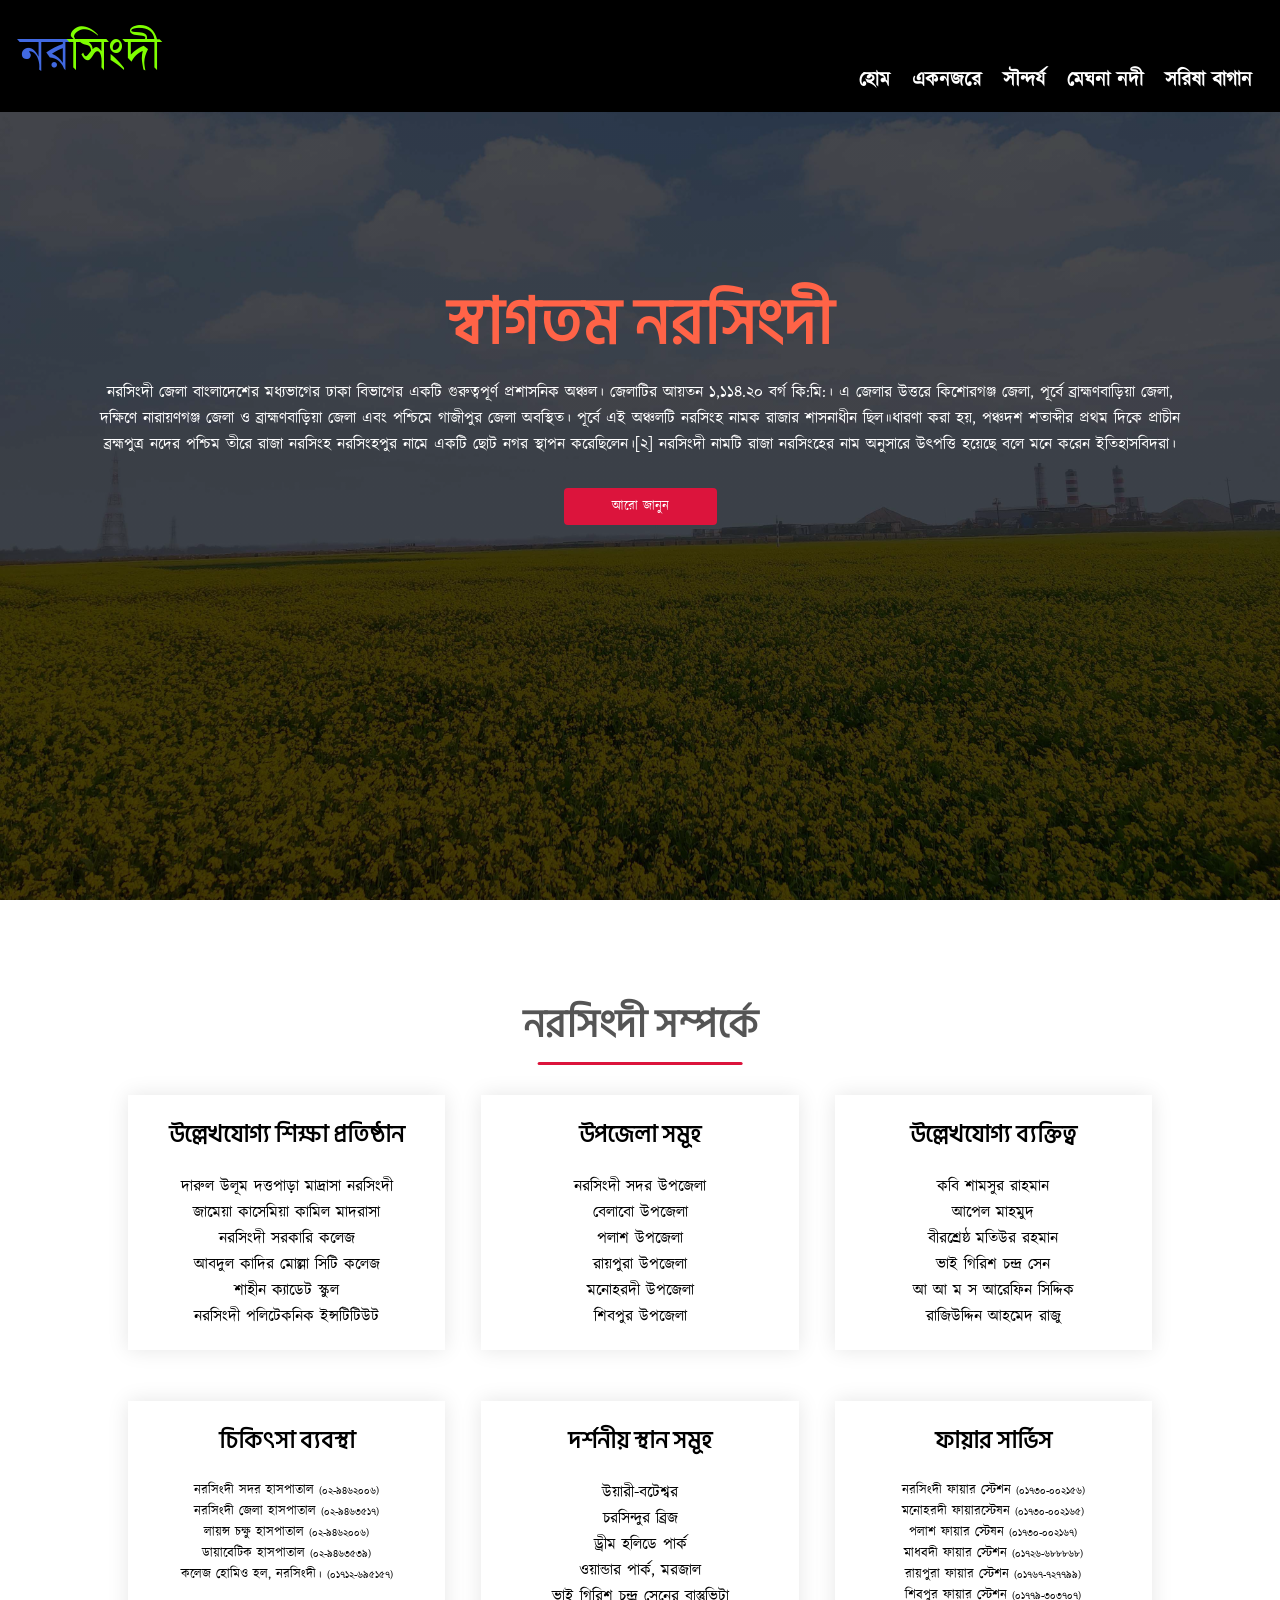
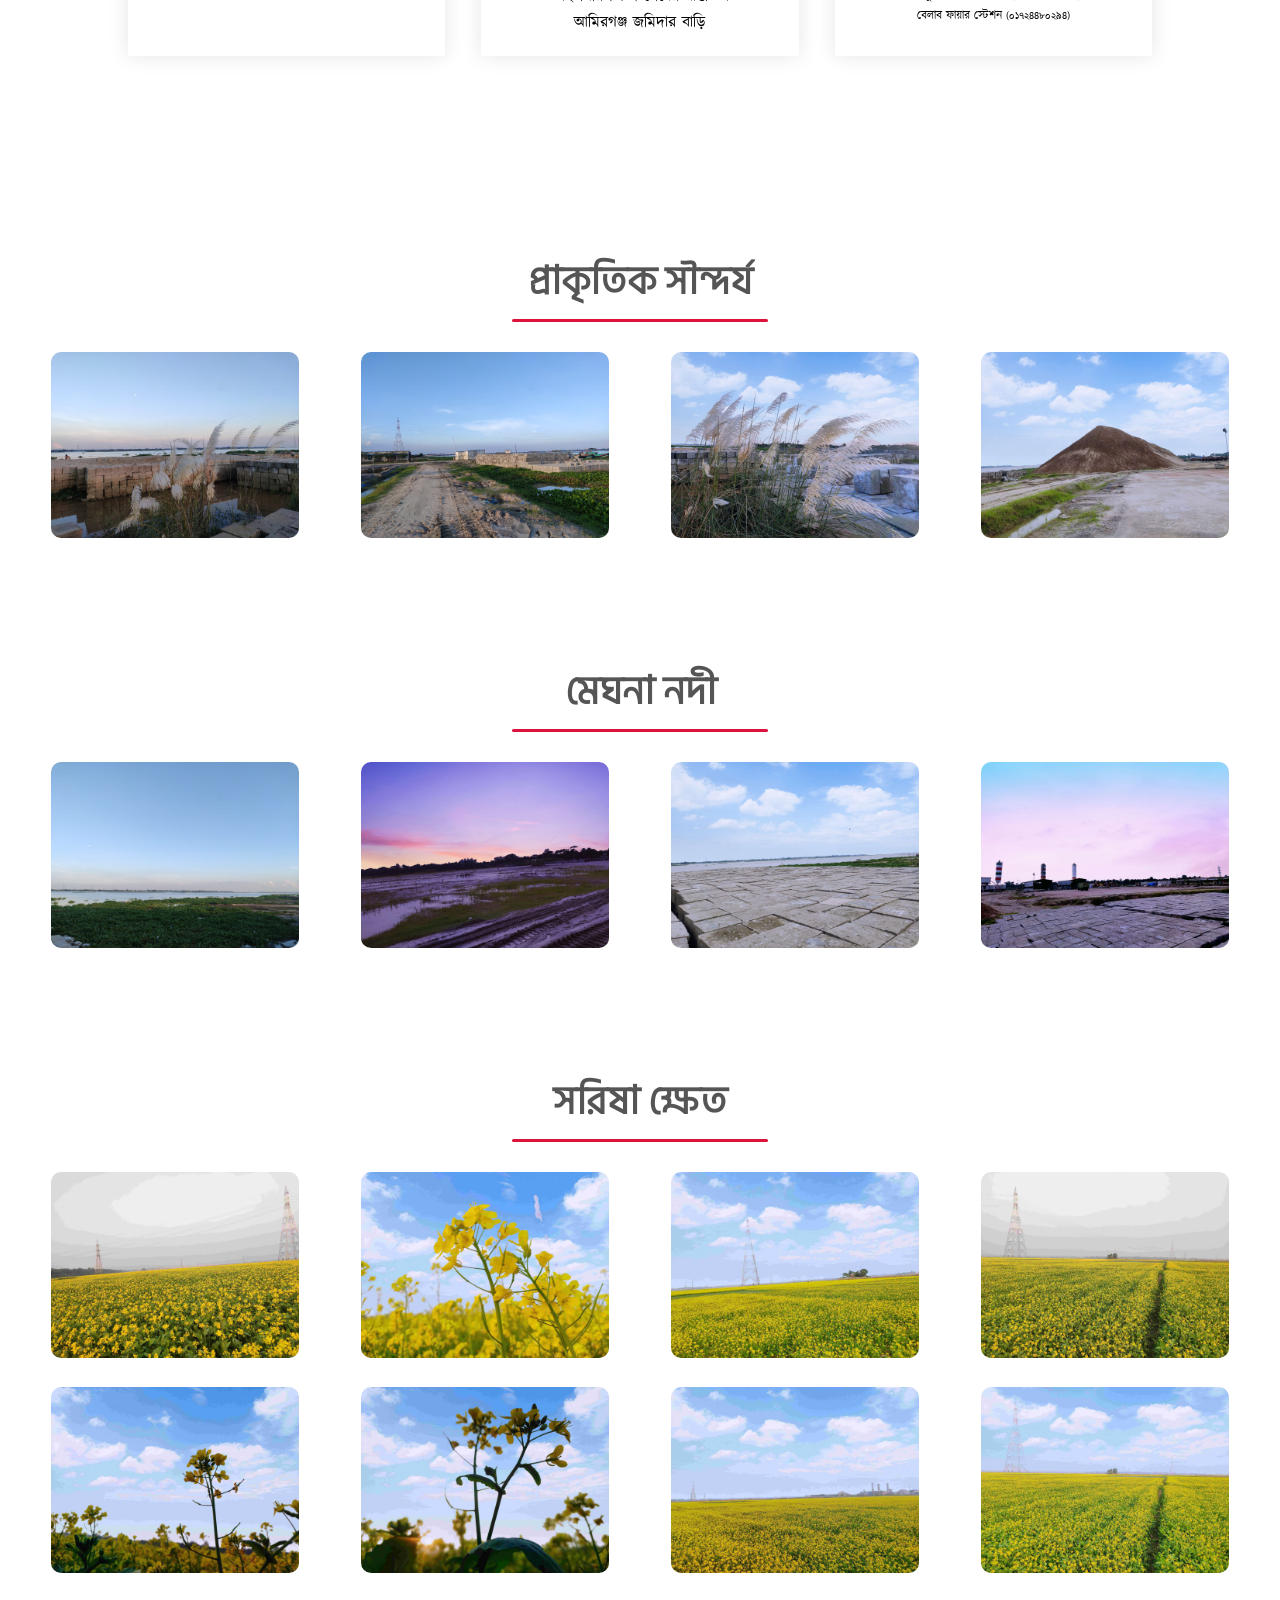
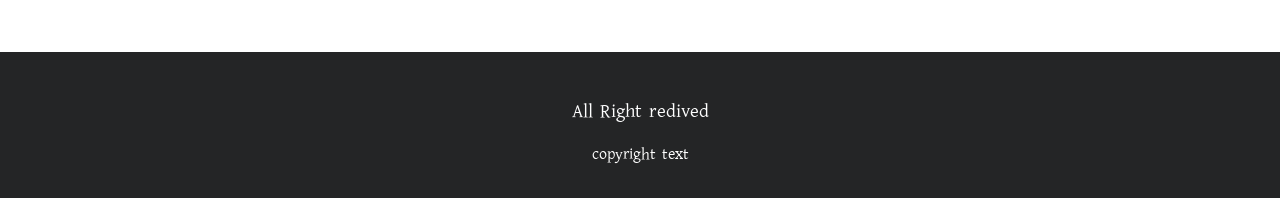
==== index.html @ e4d0d6dd "index name change" ====
<!DOCTYPE html>
<html lang="en">
<head>
    <meta charset="UTF-8">
    <meta http-equiv="X-UA-Compatible" content="IE=edge">
    <meta name="viewport" content="width=device-width, initial-scale=1.0">
    <title>Document</title> 
    <link rel="stylesheet" href="style.css">
    <link rel="stylesheet" href="responsive.css">
    <link rel="shortcut icon" href="images/favicon.png" type="image/x-icon">
    <script src="lazysizes.min.js"></script>

     

</head>
<body>
    
<section id="home" class="header">
    <nav>
        <a href="">
            <h4>নর<span>সিংদী</span></h4>
        </a>
        <div class="nav-links">
            <ul id="menuToggle">
                <li><a href="#home">হোম</a></li>
                <li><a href="#services">একনজরে</a></li>
                <li><a href="#nature">সৗন্দর্য</a></li>
                <li><a href="#river">মেঘনা নদী</a></li>
                <li><a href="#sorisa">সরিষা বাগান </a></li>
            </ul>

            

        </div> 
        <div class="humberger" onclick="menuToggle()">
            <div class="bar">
            
            </div>

        </div>
    </nav>

   <div class="content-box">
        <h1>স্বাগতম নরসিংদী </h1>
        <p>নরসিংদী জেলা বাংলাদেশের মধ্যভাগের ঢাকা বিভাগের একটি গুরুত্বপূর্ণ প্রশাসনিক অঞ্চল।  জেলাটির আয়তন ১,১১৪.২০ বর্গ কি:মি:।  এ জেলার উত্তরে কিশোরগঞ্জ জেলা, পূর্বে ব্রাহ্মণবাড়িয়া জেলা, দক্ষিণে নারায়ণগঞ্জ জেলা ও ব্রাহ্মণবাড়িয়া জেলা এবং পশ্চিমে গাজীপুর জেলা অবস্থিত। 
            পূর্বে এই অঞ্চলটি নরসিংহ নামক রাজার শাসনাধীন ছিল॥ধারণা করা হয়, পঞ্চদশ শতাব্দীর প্রথম দিকে প্রাচীন ব্রহ্মপুত্র নদের পশ্চিম তীরে রাজা নরসিংহ নরসিংহপুর নামে একটি ছোট নগর স্থাপন করেছিলেন।[২] নরসিংদী নামটি রাজা নরসিংহের নাম অনুসারে উৎপত্তি হয়েছে বলে মনে করেন ইতিহাসবিদরা।
        </p>

        <div class="btn">
        <button class="hero-btn">আরো জানুন </button>

        </div>

   </div>
   


</section>

  <!--  this div for spacing  -->
  <div  id="services" style="height: 100px; width: 100%;">

</div>
<!--  this div for spacing  -->

<section id="services" class="services">

   
    <h1 class="section-title">নরসিংদী সম্পর্কে </h1>
    
    
    <div class="row">
        <div class="service-col">
            <h2> উল্লেখযোগ্য শিক্ষা প্রতিষ্ঠান</h2>
            <ol>
                <li> দারুল উলূম দত্তপাড়া মাদ্রাসা নরসিংদী </li>
                <li> জামেয়া কাসেমিয়া কামিল মাদরাসা </li>
                <li> নরসিংদী সরকারি কলেজ</li>
                <li> আবদুল কাদির মোল্লা সিটি কলেজ </li>
                <li> শাহীন ক্যাডেট স্কুল </li>
                <li> নরসিংদী পলিটেকনিক ইন্সটিটিউট </li>
            </ol>
        </div>

        <div class="service-col">
            <h2>উপজেলা সমূহ</h2>
               <ol>
                 <li> নরসিংদী সদর উপজেলা </li>
                 <li> বেলাবো উপজেলা </li>
                 <li>  পলাশ উপজেলা</li>
                 <li> রায়পুরা উপজেলা </li>
                 <li> মনোহরদী উপজেলা </li>
                 <li> শিবপুর উপজেলা </li>
                 
                  
               </ol>
                
                
               
                
                
        </div>
        <div class="service-col">
            <h2> উল্লেখযোগ্য ব্যক্তিত্ব</h2>
            <ol>
                <li> কবি শামসুর রাহমান </li>
                <li> আপেল মাহমুদ </li>
                <li> বীরশ্রেষ্ঠ মতিউর রহমান</li>
                <li> ভাই গিরিশ চন্দ্র সেন </li>
                <li> আ আ ম স আরেফিন সিদ্দিক </li>
                <li> রাজিউদ্দিন আহমেদ রাজু </li>
                
                 
              </ol>


         
        </div>
    </div> <!----row-->
    <div class="row">
        <div class="service-col">
            <h2> চিকিৎসা ব্যবস্থা</h2>
            <ol>
                <li style="font-size: 13px;"> নরসিংদী সদর হাসপাতাল 
                     <small style="font-size: 10px;"> (০২-৯৪৬২০০৬) </small> </li>
                <li style="font-size: 13px;"> নরসিংদী জেলা হাসপাতাল
                     <small style="font-size: 10px;"> (০২-৯৪৬৩৫১৭) </small> </li>
                <li style="font-size: 13px;"> লায়ন্স চক্ষু হাসপাতাল
                     <small style="font-size: 10px;"> (০২-৯৪৬২০০৬) </small> </li>
                <li style="font-size: 13px;"> ডায়াবেটিক হাসপাতাল
                     <small style="font-size: 10px;"> (০২-৯৪৬৩৫৩৯) </small> </li>
                <li style="font-size: 13px;"> কলেজ হোমিও হল, নরসিংদী।
                     <small style="font-size: 10px;"> (০১৭১২-৬৯৫১৫৭) </small> </li>
               
            </ol>
        </div>

        


        <div class="service-col">
            <h2>দর্শনীয় স্থান সমূহ</h2>
               <ol>
                 <li> উয়ারী-বটেশ্বর  </li>
                 <li> চরসিন্দুর ব্রিজ</li>
                 <li> ড্রীম হলিডে পার্ক </li>
                 <li> ওয়ান্ডার পার্ক, মরজাল </li>
                 <li> ভাই গিরিশ চন্দ্র সেনের বাস্তুভিটা</li>
                 <li> আমিরগঞ্জ জমিদার বাড়ি </li>
                 
                  
               </ol>
                
                
               
                
                
        </div>
             <div class="service-col">
                           
            <h2> ফায়ার সার্ভিস </h2>
            <ol>
                <li style="font-size: 13px;"> নরসিংদী ফায়ার স্টেশন 
                     <small style="font-size: 10px;"> (০১৭৩০-০০২১৫৬) </small> </li>
                <li style="font-size: 13px;"> মনোহরদী ফায়ারস্টেষন <small style="font-size: 10px;"> (০১৭৩০-০০২১৬৫) </small> </li>
                <li style="font-size: 13px;"> পলাশ ফায়ার স্টেষন
                     <small style="font-size: 10px;"> (০১৭৩০-০০২১৬৭) </small> </li>
                <li style="font-size: 13px;"> মাধবদী ফায়ার স্টেশন
                      <small style="font-size: 10px;"> (০১৭২৬-৬৮৮৮৬৮) </small> </li>
                <li style="font-size: 13px;"> রায়পুরা ফায়ার স্টেশন 
                     <small style="font-size: 10px;"> (০১৭৬৭-৭২৭৭৯৯) </small> </li>
                      
                <li style="font-size: 13px;"> শিবপুর ফায়ার স্টেশন
                     <small style="font-size: 10px;"> (০১৭৭৯-৩০৩৭০৭) </small> </li>
                    
                <li style="font-size: 12px;"> বেলাব ফায়ার স্টেশন 
                     <small style="font-size: 10px;"> (০১৭২৪৪৮০২৯৪) </small> </li>
               
            </ol>


         
        </div>
    </div> <!----row-->

</section>
 <!--  this div for spacing  -->
 <div  id="nature" style="height: 100px; width: 100%;">

</div>
<!--  this div for spacing  -->
<section id="images">
  <h1 class="section-title">প্রাকৃতিক  সৗন্দর্য</h1>
  <div class="my-row">
      <div class="my-col-4">
          <img src="images/Folder/nature/IMG-20210814-WA0022.jpg" alt="">
      </div>
      <div class="my-col-4">
          <img src="images/Folder/nature/IMG-20210814-WA0023.jpg" alt="">
      </div>
      <div class="my-col-4">
          <img src="images/Folder/nature/IMG-20210814-WA0024.jpg" alt="">
      </div>
      <div class="my-col-4">
          <img src="images/Folder/nature/IMG-20210814-WA0031.jpg" alt="">
      </div>
  </div>
 <!--  this div for spacing  -->
  <div  id="river" style="height: 100px; width: 100%;">

  </div>
 <!--  this div for spacing  -->


  <h1 class="section-title"> মেঘনা নদী </h1> 

  <div class="my-row">
    <div class="my-col-4">
        <img data-src="images/Folder/meghna/IMG-20210814-WA0020.jpg" class="lazyload" alt="">
    </div>
    <div class="my-col-4">
        <img data-src="images/Folder/meghna/IMG-20210814-WA0027.jpg" class="lazyload" alt="">
    </div>
    <div class="my-col-4">
        <img data-src="images/Folder/meghna/IMG-20210814-WA0028.jpg" class="lazyload" alt="">
    </div>
    <div class="my-col-4">
        <img data-src="images/Folder/meghna/IMG-20210814-WA0030.jpg" class="lazyload" alt="">
    </div>
</div>
 <!--  this div for spacing  -->
 <div  id="sorisa" style="height: 100px; width: 100%;">

</div>
<!--  this div for spacing  -->
<h1 class="section-title">সরিষা  ক্ষেত </h1> 
<div class="my-row" >
    <div class="my-col-4">
        <img data-src="images/Folder/sorisa/IMG-20210814-WA0013.jpg" class="lazyload" alt="">
    </div>
    <div class="my-col-4">
        <img data-src="images/Folder/sorisa/IMG-20210814-WA0015.jpg" class="lazyload" alt="">
    </div>
    <div class="my-col-4">
        <img data-src="images/Folder/sorisa/IMG-20210814-WA0016.jpg" class="lazyload" alt="">
    </div>
    <div class="my-col-4">
        <img data-src="images/Folder/sorisa/IMG-20210814-WA0017.jpg" class="lazyload" alt="">
    </div>
</div>

<div class="my-row">
    <div class="my-col-4">
        <img data-src="images/Folder/sorisa/sorisa1.jpg" alt="" class="lazyload">
    </div>
    <div class="my-col-4">
        <img data-src="images/Folder/sorisa/sorisa2.jpg" class="lazyload" alt="">
    </div>
    <div class="my-col-4">
        <img data-src="images/Folder/sorisa/IMG-20210814-WA0019.jpg" class="lazyload" alt="">
    </div>
    <div class="my-col-4">
        <img data-src="images/Folder/sorisa/IMG-20210814-WA0018.jpg" alt="" class="lazyload">
    </div>
</div>
</section>



<footer class="footer">

    <h3> All Right redived</h3>
    <p> copyright text</p>

</footer>


<script>

    var menu=document.getElementById("menuToggle")
    menu.style.maxHeight='0px'
    function menuToggle(){
        if(menu.style.maxHeight=="0px"){
            menu.style.maxHeight="300px"
        }else{
            menu.style.maxHeight="0px"
        }

    }
</script>
</body>
</html>
---- style.css ----
@font-face {
       font-family:hind ;
       src: url(fonts/HindSiliguri-Light.ttf);
   }
   @font-face {
    font-family:kalpurush ;
    src: url(fonts/kalpurush.ttf);
}

        *,
        *::after,
        *::before{
            box-sizing: border-box;
            margin: 0;
            padding: 0;
            font-family: kalpurush;
            
        }
        html{
            scroll-behavior: smooth;
        }
         
        .section-title{
            color: #555;
            position: relative;
            padding-bottom: 15px;
            margin-bottom: 30px;
            text-align: center;
            font-size: 2.5rem;
            line-height: 50px;
            font-family: hind;

            

        }

        .section-title::after{
          
          content: '';
          position: absolute;
          width: 20%;
          height: 3px;
          background-color: crimson;
          bottom: 0;
          left: 50%;
          transform: translateX(-50%);
          border-radius: 5px;
          transition: width .5s;

        }
        .section-title:hover::after{
            width: 30%;
        }


        /* ===================
                main css       
          ====================== */
        .header{
           min-height: 100vh;
            background-image: linear-gradient(rgba(0,0,0,.7),rgba(0,0,0,.7)),url(images/Folder/IMG_20201225_163639.jpg);
            background-position: center;
            background-size: cover;
            background-attachment: fixed;

            
        }
        nav{
            background: black;
            display: flex;
            align-items: center;
            justify-content: space-between;
            padding: 18px 20px;
            position: fixed;
            width: 100%;
            z-index: 1000;
            
        }
        nav .nav-links{
            flex: 1;
            text-align: right;


        }
        .humberger{
            display: none;
            cursor: pointer;
            width: 60px;
            height: 60px;
            background: #242526;
            position: absolute;
            right: 10px;
            top: 5px;
            cursor: pointer;
            border-radius: 50%;
            transform: scale(.8);
            border: 5px solid white;
            
            align-items: center;
            justify-content: center;
        }
        .bar{
            width: 60%;
            height: 3px;
            background: white;
            position: relative;
        }
        .bar::before,
        .bar::after{
            width: 100%;
            height: 3px;
            background: white;
            content: '';
            position: absolute;
            left: 0;
        }
        .bar::before{
            bottom: 8px;
        }
        .bar::after{
            top: 8px;
        }
        nav .nav-links ul{
            list-style: none;
            

        }
        nav .nav-links ul li{
            display: inline-block;

        }
        nav .nav-links ul li a{
            text-decoration: none;
            padding: .5rem;
            display: block;
            
            position: relative;
            color: white;
            font-weight: bold;
            font-size: 20px;
        }
        nav .nav-links ul li a::after{
            content: '';
            width: 0%;
            height: 3px;
            background: red;
            position: absolute;
            bottom: 0;
            left: 50%;
            transform: translateX(-50%);
            
            margin: 3px auto;
            display: block;
            transition: .2s;
        }
        nav .nav-links ul li a:hover::after{
            width: 100%;
        }
        a {
            text-decoration: none;
            font-weight: 200;
            font-family: kalpurush;
        }
        a h4{
            color: royalblue;
            font-weight: 900;
            font-size: 30px;
            font: 3em sans-serif;
            font-family: kalpurush;

        } 
        a span{
            color: chartreuse;
        }

   .content-box{
    padding-top: 300px;
    padding-left: 100px;
    padding-right: 100px;
    
       
   }

   .content-box h1{
       font-size: 4rem;
       text-align: center;
       line-height: 50px;
       color: tomato;
       font-family: hind;
     
   }
   .content-box p{
       font-size: 1rem;
       text-align: center;
       margin-top: 30px;
       color: white;
   }
   .btn{
       margin: 30px auto;
       display: flex;
       align-items: center;
       justify-content: center;
   }
   .hero-btn{
       padding: .5rem 3rem;
       border: none;
       background: crimson;
       color:white;
       
       text-align: center;
       transition: background-color .5s;
       border-radius: 4px;
   }
   .hero-btn:hover{
       background-color: red;
   }

   /* ====================sercices=============== */

   #services{
       
       background-color: #fff;
       width: 80%;
       margin: auto;
   }

   .services {
       text-align: center;
       padding-top: 0px;
       padding-bottom: 0px;
   }
   

  .row{
        display: flex;
        margin-top: 0;
        justify-content: space-between;
        flex-direction: row;
  }
  .service-col{
      flex-basis: 31%;
      margin-bottom: 5%;
      padding: 20px 10px;
      box-shadow: 0 0 20px 0 rgba(0,0,0,.1);
      position: relative;
      transition: transform .5s;
       
  }
 .service-col h2{
     font-family: hind;
     margin-bottom: 20px;
 }

  .service-col:hover{
      transform: translateY(-12px);

      
  }

  /* =======================
            images section 
  ========================= */

  #images{
      padding: 50px 0;
      
  }

  .my-row{
      display: flex;
      align-items: center;
      justify-content: space-around;
      flex-wrap: wrap;
      padding: 0 20px;


  }
  .my-col-4{
    flex-basis: 20%;
    min-width: 150px;
    margin-bottom: 20px;



  }
  .my-col-4 img{
      max-width: 100%;
      border-radius: 10px;
      transition: transform .5s;
  }
  .my-col-4 img:hover{
      transform: scale(1.2);
      filter: grayscale(40%);
  }
   
   @media(max-width:700px){
             a h4{
                 font-size: 2rem;
             }
            .content-box h1{
                font-size: 2rem;
            }
      
        .row{
            flex-direction: column;
            
        }
        .service-col{
            padding: 10px 30px;
        }
    }






    /* =====================
         footer
    ===========================
     */

     .footer{
          padding: 30px 10px;
          background-color: #242526;
          text-align: center;
         color: white;
         font-family: monospace;
     }
     .footer h3{
         font-weight: 400;
         line-height: 60px;
        
     }


     ol {
         list-style-type: none;
         padding: 0;
         margin: 0;
     }
     ol li{
    
     }
---- responsive.css ----
@media(max-width:700px){
    nav{
        background: linear-gradient(to right, #70e1f5
 ,#ffd194);
    }
    nav ul{
    
        position: absolute;
        top: 79px;
        
        right: 10px;
        width: 200px;
        transition: max-height 0.9s;
        overflow: hidden;
        background: #242526;
        box-shadow: 0,0,20px, 0 rgba(0,0 0,.1);
        
    }
    nav .nav-links ul li{
        display: block;
        
        margin: 5px;
        text-align: center;
        
        
    }
    nav .nav-links ul li a{
      font-size: 15px;
    }
    a h4{
      color: coral;
    }
    a span{
      color: darkmagenta;
    }
   
   

        nav .nav-links ul li a:hover::after{
            width: 50%;
        }
    .humberger{
        display: flex;
    }

    .content-box{
        padding-top: 120px;
        padding-left: 15px;
        padding-right: 15px;
        padding-bottom: 50px;
    }
    .content-box p{
        padding: 0 px 70px;
        
    }
    .my-col-4{
        flex-basis: 60%;
        margin-bottom: 30px;
    }

    .section-title{
        font-size: 2rem;
        line-height: 30px;
    }
}
@media (max-width:500px){
    .humberger{
        right: 0px;
        top: 0px;
    }

    .content-box{
        padding-top: 120px;
        padding-left: 15px;
        padding-right: 15px;
    }

    .content-box h1{
        font-size: 2rem;
    }
    .content-box p{
        font-size: 18px;
        padding: 0 50px;
    }

    .my-col-4{
        flex-basis: 80%;
        margin-bottom: 20px;
    }

    .section-title{
        font-size: 1.5rem;
        line-height: 40px;
    }
}
@media (max-width:300px){
    nav{

    }
    .content-box{
        padding-top: 100px;
        padding-left: 15px;
        padding-right: 15px;
    }

    .content-box h1{
        font-size: 1rem;
    }
    .content-box p{
        font-size: 10px;
        padding: 0 10px;

    }

    .section-title{
        font-size: 1.2rem;
        line-height: 30px;
    }
}
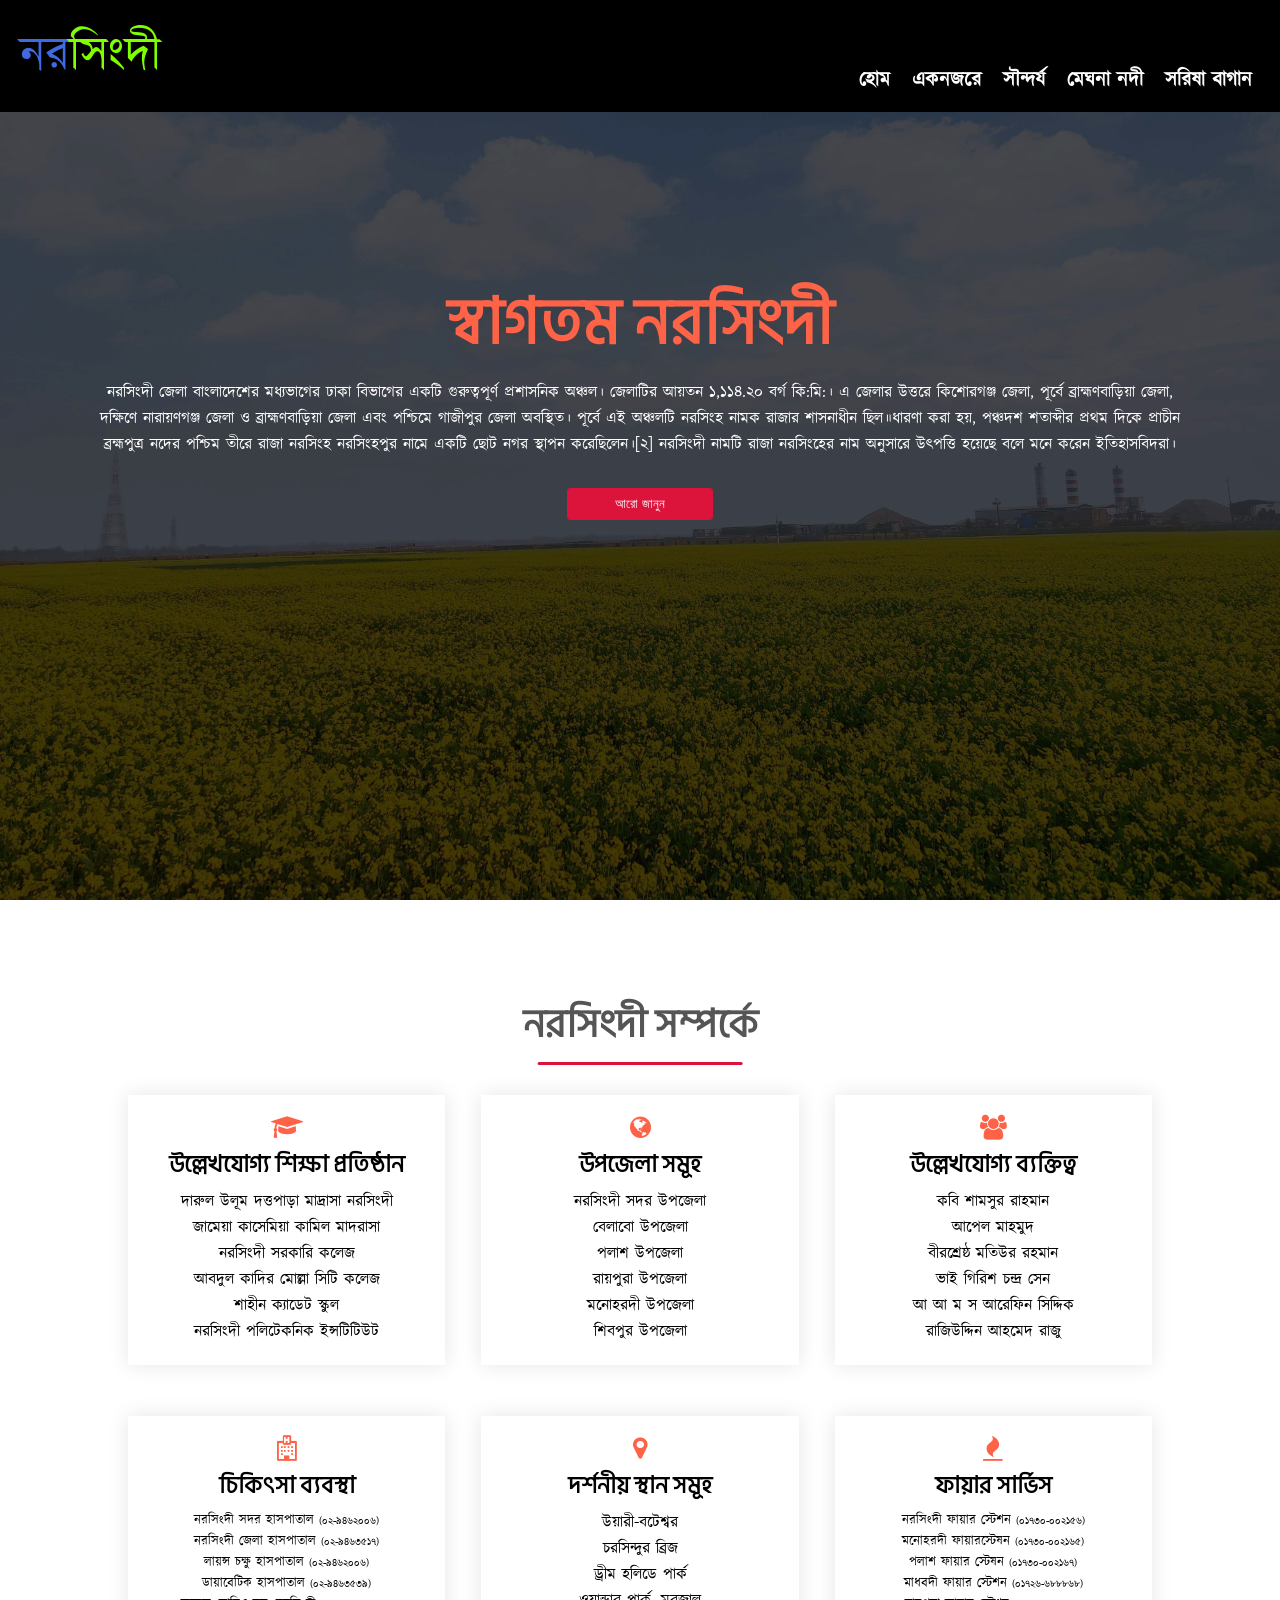
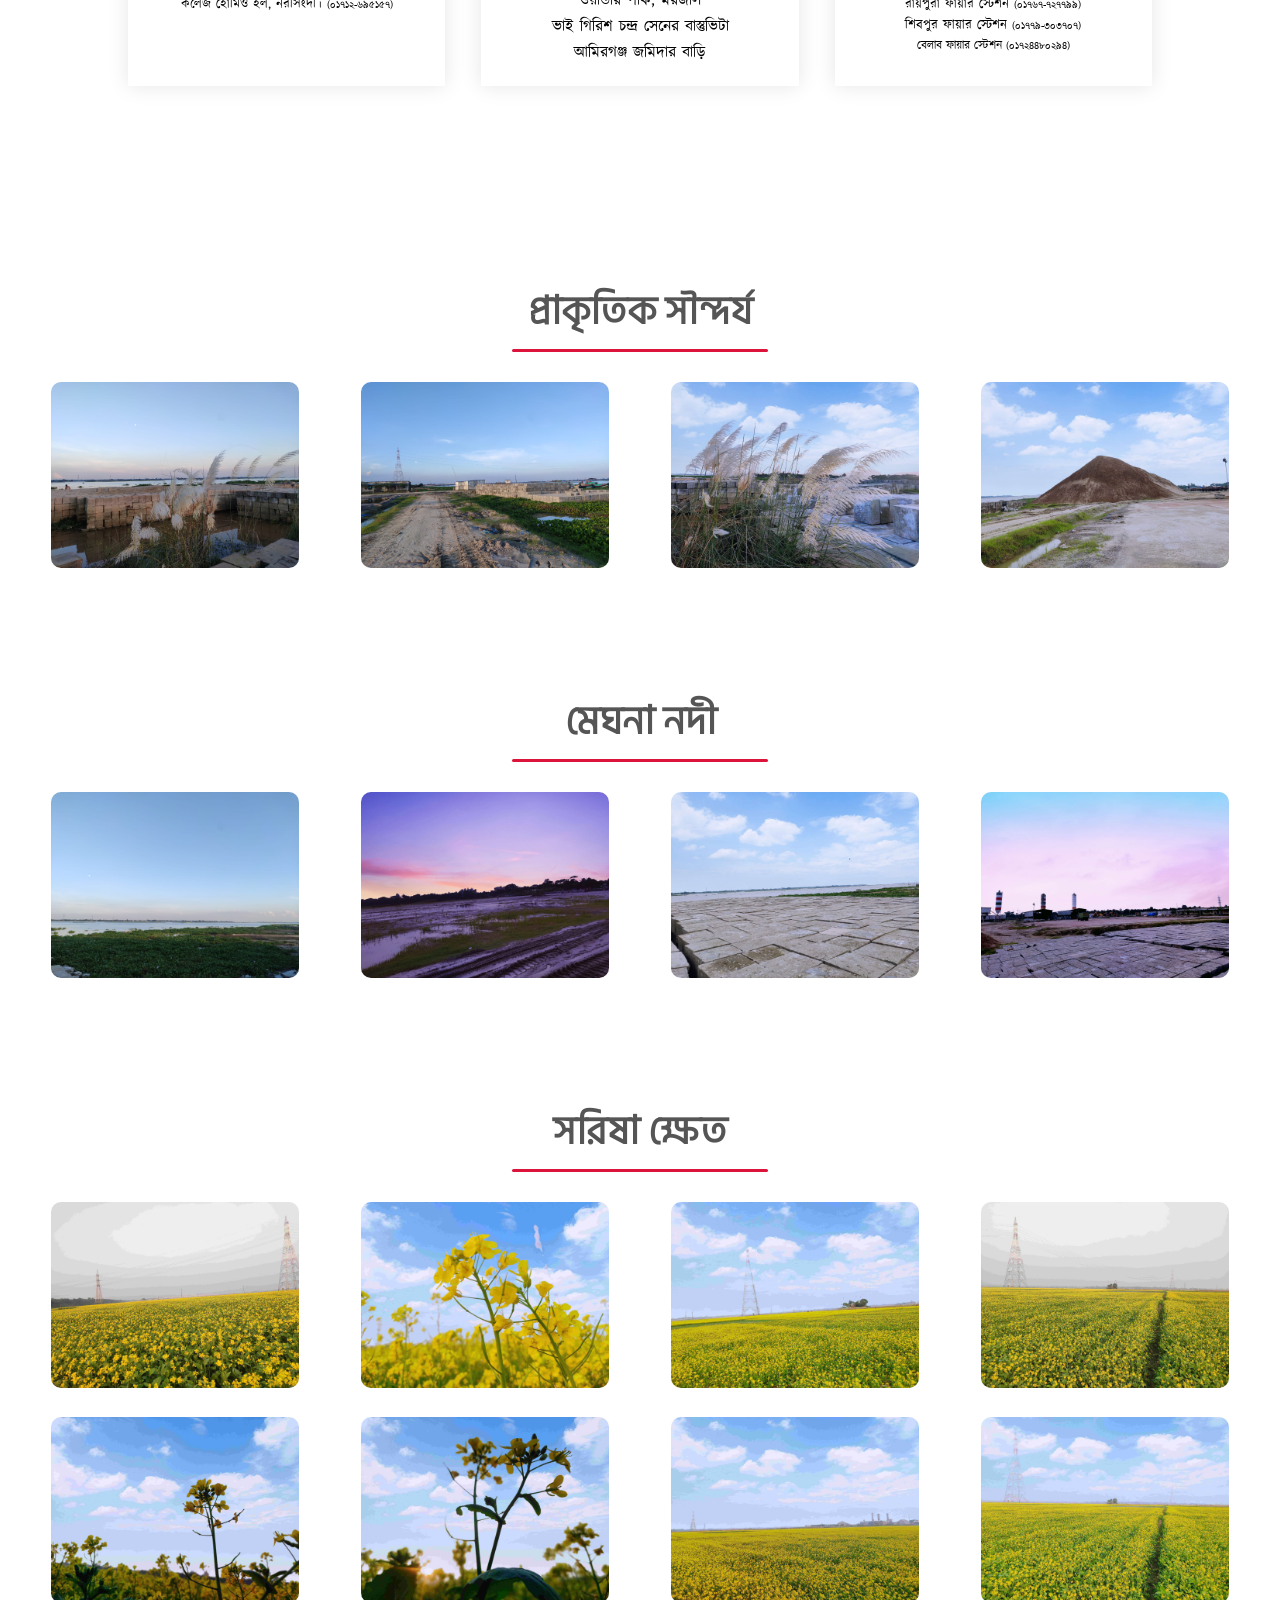
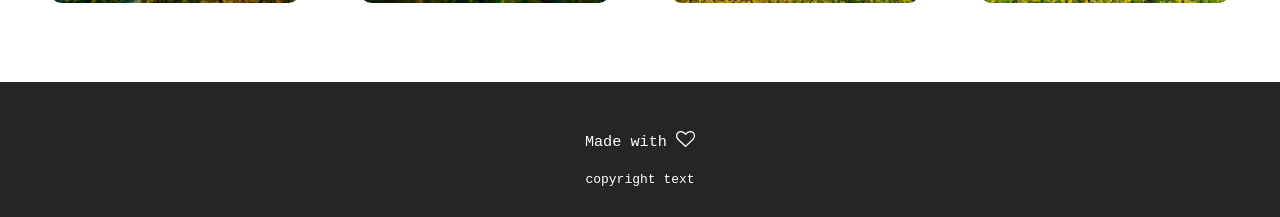
==== commit d15e3804: "font awesome icon change" ====
--- a/index.html
+++ b/index.html
@@ -5,16 +5,19 @@
     <meta http-equiv="X-UA-Compatible" content="IE=edge">
     <meta name="viewport" content="width=device-width, initial-scale=1.0">
     <title>Document</title> 
+    
+ <link rel="stylesheet" href="https://cdnjs.cloudflare.com/ajax/libs/font-awesome/4.7.0/css/font-awesome.css"/>
     <link rel="stylesheet" href="style.css">
     <link rel="stylesheet" href="responsive.css">
     <link rel="shortcut icon" href="images/favicon.png" type="image/x-icon">
+   
     <script src="lazysizes.min.js"></script>
-
+  
      
 
 </head>
 <body>
-    
+   
 <section id="home" class="header">
     <nav>
         <a href="">
@@ -71,6 +74,7 @@
     
     <div class="row">
         <div class="service-col">
+          <i class="fa fa-graduation-cap" aria-hidden="true"></i>
             <h2> উল্লেখযোগ্য শিক্ষা প্রতিষ্ঠান</h2>
             <ol>
                 <li> দারুল উলূম দত্তপাড়া মাদ্রাসা নরসিংদী </li>
@@ -83,6 +87,7 @@
         </div>
 
         <div class="service-col">
+         <i class="fa fa-globe" aria-hidden="true"></i>
             <h2>উপজেলা সমূহ</h2>
                <ol>
                  <li> নরসিংদী সদর উপজেলা </li>
@@ -101,6 +106,7 @@
                 
         </div>
         <div class="service-col">
+          <i class="fa fa-users" aria-hidden="true"></i>
             <h2> উল্লেখযোগ্য ব্যক্তিত্ব</h2>
             <ol>
                 <li> কবি শামসুর রাহমান </li>
@@ -119,7 +125,9 @@
     </div> <!----row-->
     <div class="row">
         <div class="service-col">
+          <i class="fa fa-hospital-o" aria-hidden="true"></i>
             <h2> চিকিৎসা ব্যবস্থা</h2>
+          
             <ol>
                 <li style="font-size: 13px;"> নরসিংদী সদর হাসপাতাল 
                      <small style="font-size: 10px;"> (০২-৯৪৬২০০৬) </small> </li>
@@ -139,6 +147,7 @@
 
 
         <div class="service-col">
+           <i class="fa fa-map-marker"></i>
             <h2>দর্শনীয় স্থান সমূহ</h2>
                <ol>
                  <li> উয়ারী-বটেশ্বর  </li>
@@ -157,6 +166,7 @@
                 
         </div>
              <div class="service-col">
+               <i class="fa fa-fire"></i>
                            
             <h2> ফায়ার সার্ভিস </h2>
             <ol>
@@ -269,7 +279,7 @@
 
 <footer class="footer">
 
-    <h3> All Right redived</h3>
+    <h3> Made with <i class="fa fa-heart-o"></i> </h3>
     <p> copyright text</p>
 
 </footer>
--- a/style.css
+++ b/style.css
@@ -13,11 +13,12 @@
             box-sizing: border-box;
             margin: 0;
             padding: 0;
-            font-family: kalpurush;
+            
             
         }
         html{
             scroll-behavior: smooth;
+            font-family: kalpurush;
         }
          
         .section-title{
@@ -185,7 +186,8 @@
        font-size: 4rem;
        text-align: center;
        line-height: 50px;
-       color: tomato;
+      /* color: #0b9d8a; */
+      color: tomato;
        font-family: hind;
      
    }
@@ -248,7 +250,7 @@
   }
  .service-col h2{
      font-family: hind;
-     margin-bottom: 20px;
+     margin-bottom: 5px;
  }
 
   .service-col:hover{
@@ -341,4 +343,12 @@
      }
      ol li{
     
+     }
+     
+     .service-col .fa{
+       font-size: 25px;
+       
+       border-radius: 50%;
+       color: tomato;
+       
      }
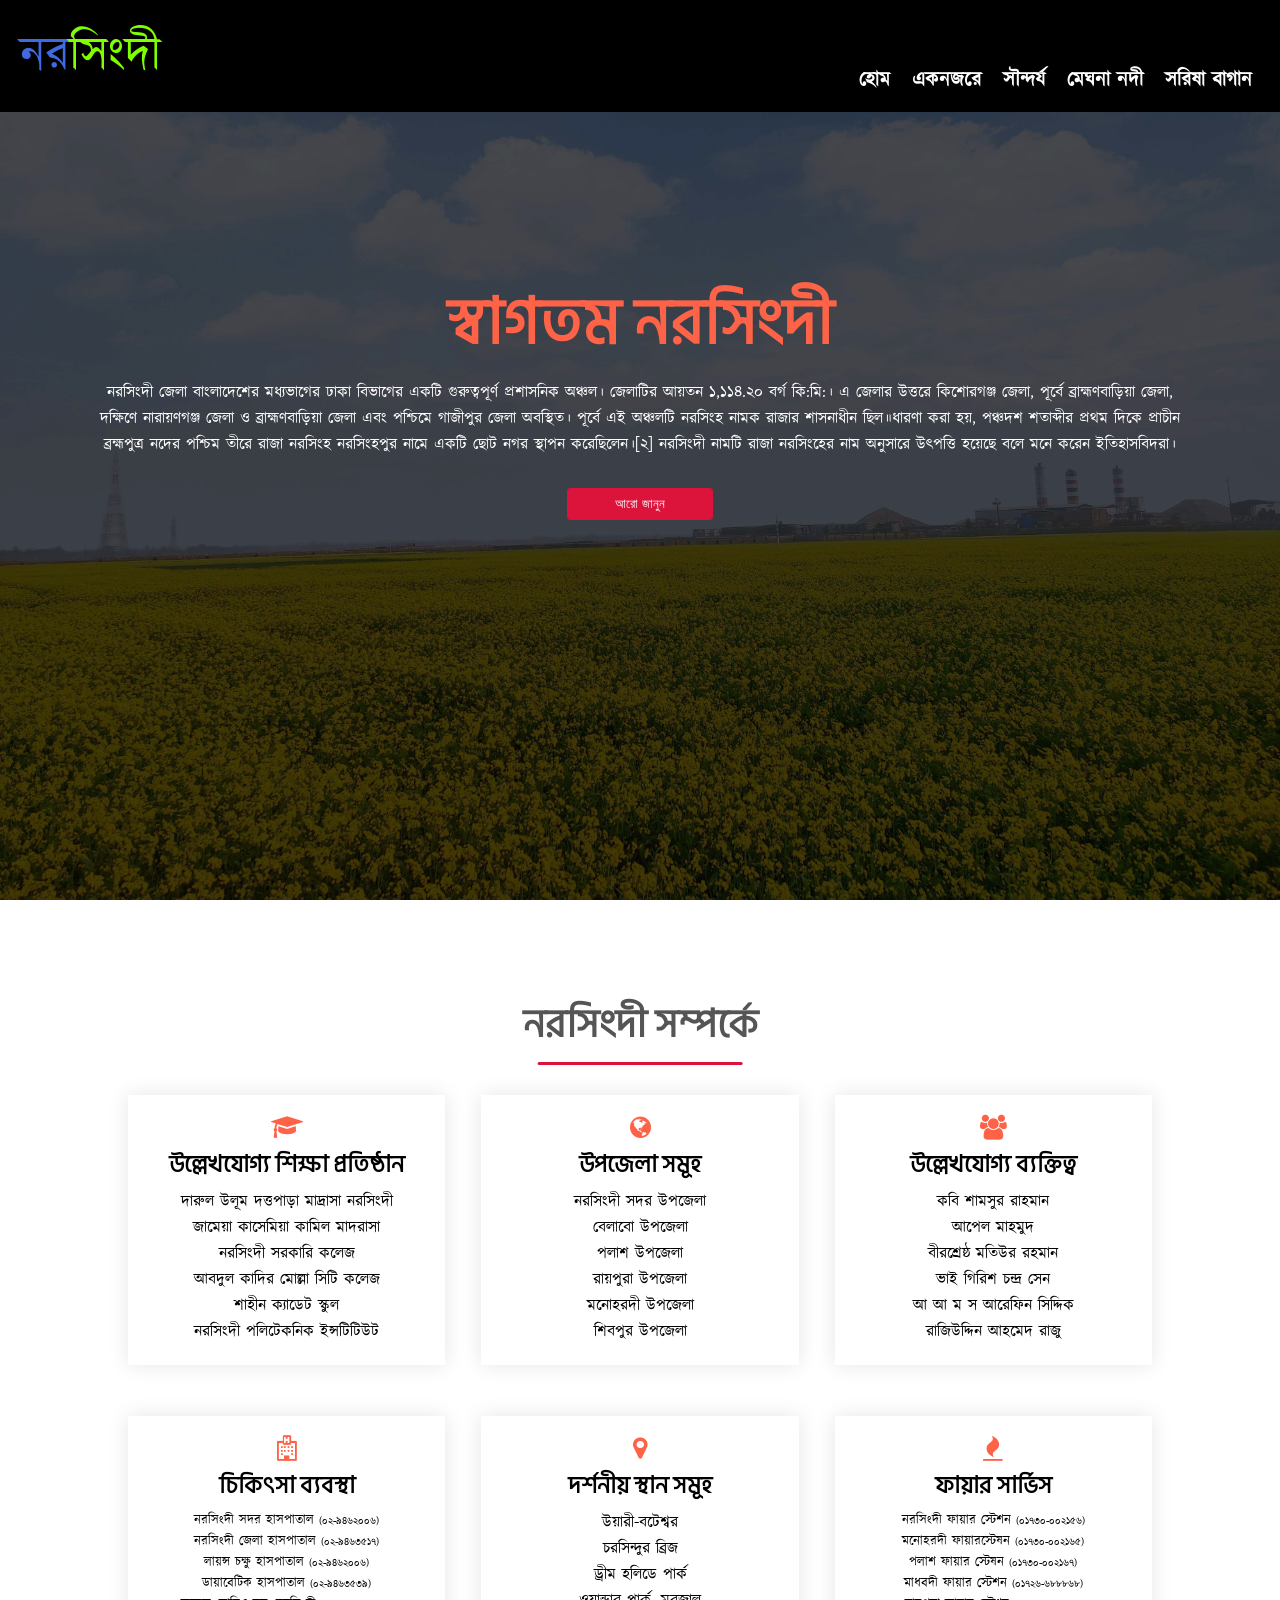
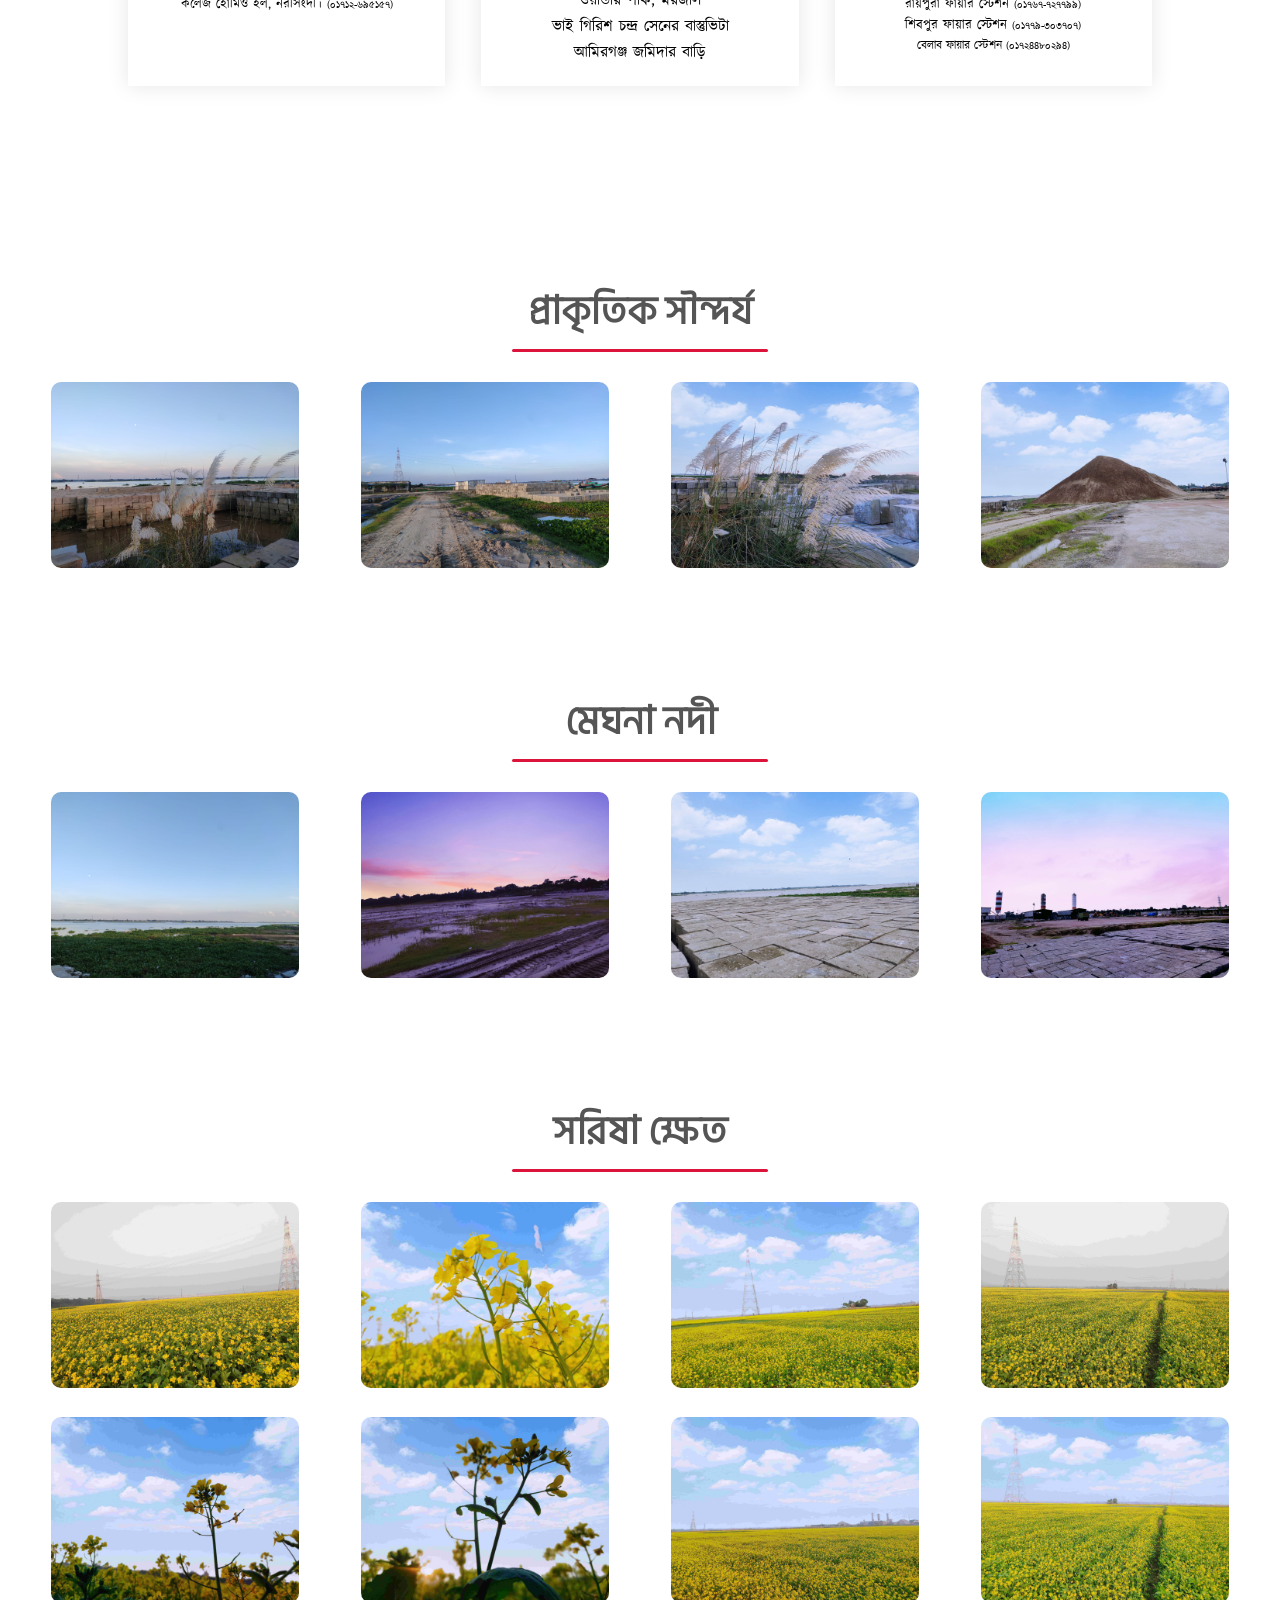
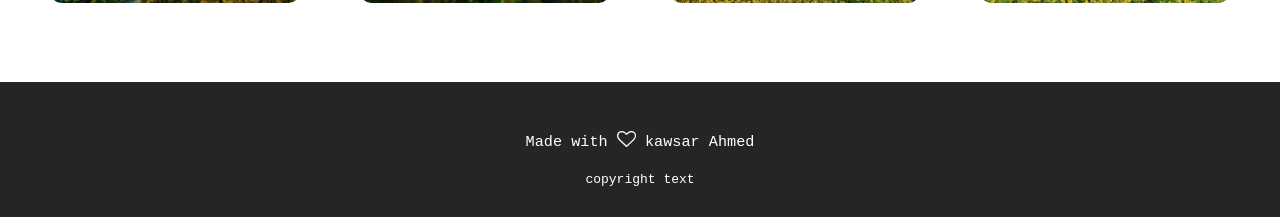
==== commit 83973d42: "myname add" ====
--- a/index.html
+++ b/index.html
@@ -4,7 +4,7 @@
     <meta charset="UTF-8">
     <meta http-equiv="X-UA-Compatible" content="IE=edge">
     <meta name="viewport" content="width=device-width, initial-scale=1.0">
-    <title>Document</title> 
+    <title>নসরিংদী জেলা</title> 
     
  <link rel="stylesheet" href="https://cdnjs.cloudflare.com/ajax/libs/font-awesome/4.7.0/css/font-awesome.css"/>
     <link rel="stylesheet" href="style.css">
@@ -279,7 +279,7 @@
 
 <footer class="footer">
 
-    <h3> Made with <i class="fa fa-heart-o"></i> </h3>
+    <h3> Made with <i class="fa fa-heart-o"></i> kawsar Ahmed  </h3>
     <p> copyright text</p>
 
 </footer>
